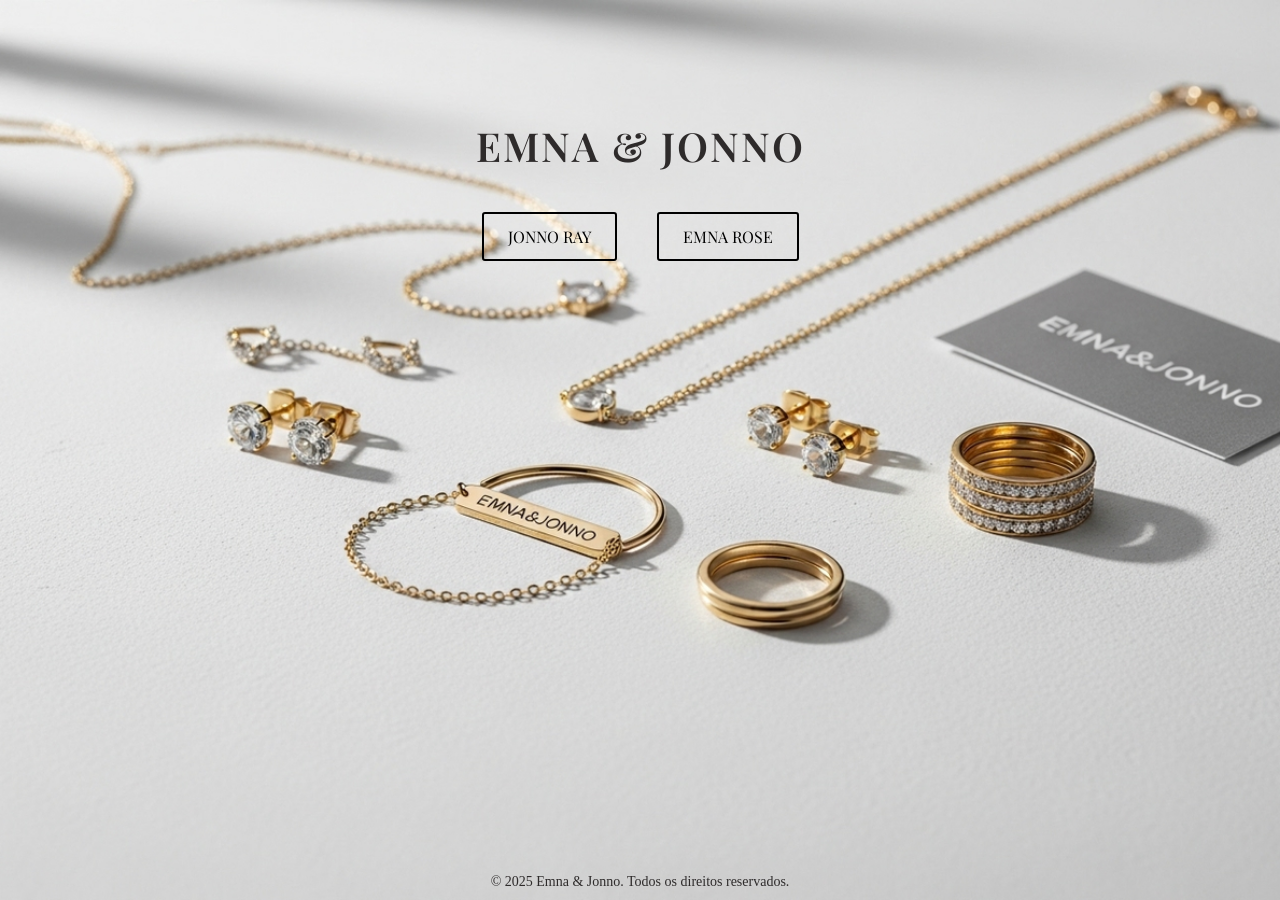
==== Emna&Jonno/index.html @ e4419581 "Add files via upload Primeiro commit para lançar o site." ====
<!DOCTYPE html>
<html lang="pt-BR">
<head>
  <meta charset="UTF-8" />
  <meta name="viewport" content="width=device-width, initial-scale=1.0"/>
  <title>Emna&Jonno</title>
  <link rel="stylesheet" href="css/style.css"/>
  <link rel="stylesheet" href="telainical1.css">
</head>
<body>

  <main>
    <div class="screen">
      <h1 class="h1">EMNA & JONNO</h1>
      <div class="grid">
        <a href="jonno.html"><button class="button">JONNO RAY</button></a>
        <a href="emna.html"><button class="button">EMNA ROSE</button></a>
      </div>
    </div>
  </main>
 
  <footer>
    <div class="direitos-autorais">
      © 2025 Emna & Jonno. Todos os direitos reservados.
    </div>
  </footer>
</body>
</html>
---- Emna&Jonno/css/style.css ----
/*--- fonts ---*/

@font-face 
{
    font-family: Playfair-Regular;
    src: url(../fonts/PlayfairDisplay-Regular.ttf);
}

@font-face 
{
    font-family: Playfair-SemiBold;
    src: url(../fonts/PlayfairDisplay-SemiBold.ttf);
}



body
{
    background-image: url(../img/Emna&Jonno\ -\ background\ img.webp);
    background-size: cover;
    background-position: center;
    background-repeat: no-repeat;
    background-attachment: fixed;
    color: rgb(46, 43, 43);
    display: flex;
    flex-direction: column;
    align-items: center;
    padding: 2rem;
    margin: 0;
}

.screen 
{
    padding: 60px 20px;
    text-align: center;
}
  
.screen h1 
{
    font-family: 'Playfair-SemiBold';
    font-size: 40px;
    margin-bottom: 40px;
    font-weight: 600;
    letter-spacing: 2px;
}

.button
{
    font-family: 'Playfair-Regular';
}
  
.grid
{
    display: flex;
    justify-content: center;
    gap: 40px;
}
  
.grid a button 
{
    padding: 12px 24px;
    font-size: 16px;
    border: 2px solid #000;
    border-radius: 3px;
    background-color: transparent;
    cursor: pointer;
    transition: all 0.3s ease;
}
  
.grid a button:hover 
{
    background-color: #000;
    color: #fff;
}

footer 
{
    width: 100%;
    position: fixed;      
    bottom: 0;           
    left: 0;
   
    text-align: center;
    padding: 10px 0;
    font-size: 14px;
    z-index: 1000;       
}

.direitos-autorais 
{
    margin: 0;
}
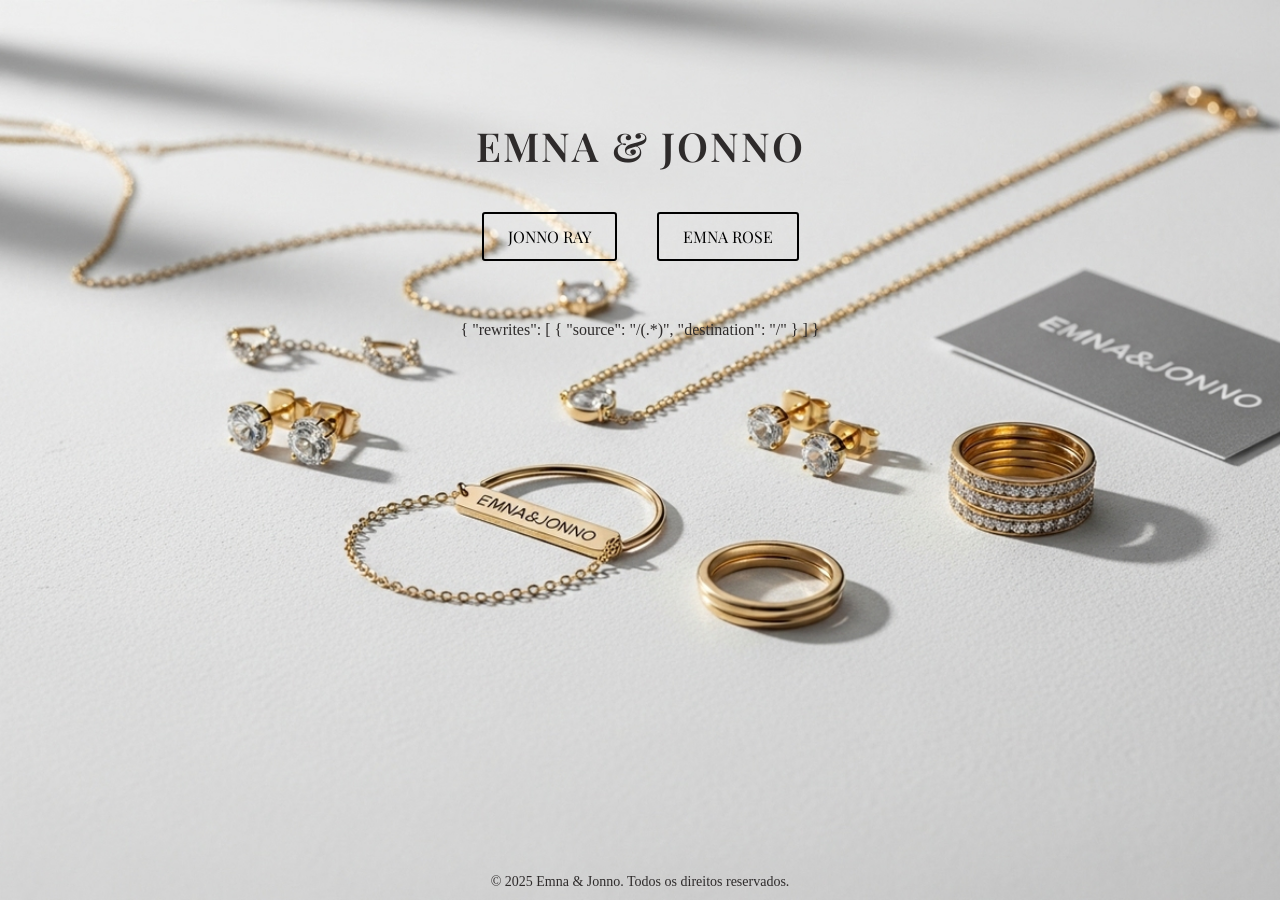
==== commit 22982bbe: "Atualizar o index.html" ====
--- a/Emna&Jonno/index.html
+++ b/Emna&Jonno/index.html
@@ -17,7 +17,13 @@
         <a href="emna.html"><button class="button">EMNA ROSE</button></a>
       </div>
     </div>
-  </main>
+  </main>
+
+{
+  "rewrites": [
+    { "source": "/(.*)", "destination": "/" }
+  ]
+}
  
   <footer>
     <div class="direitos-autorais">
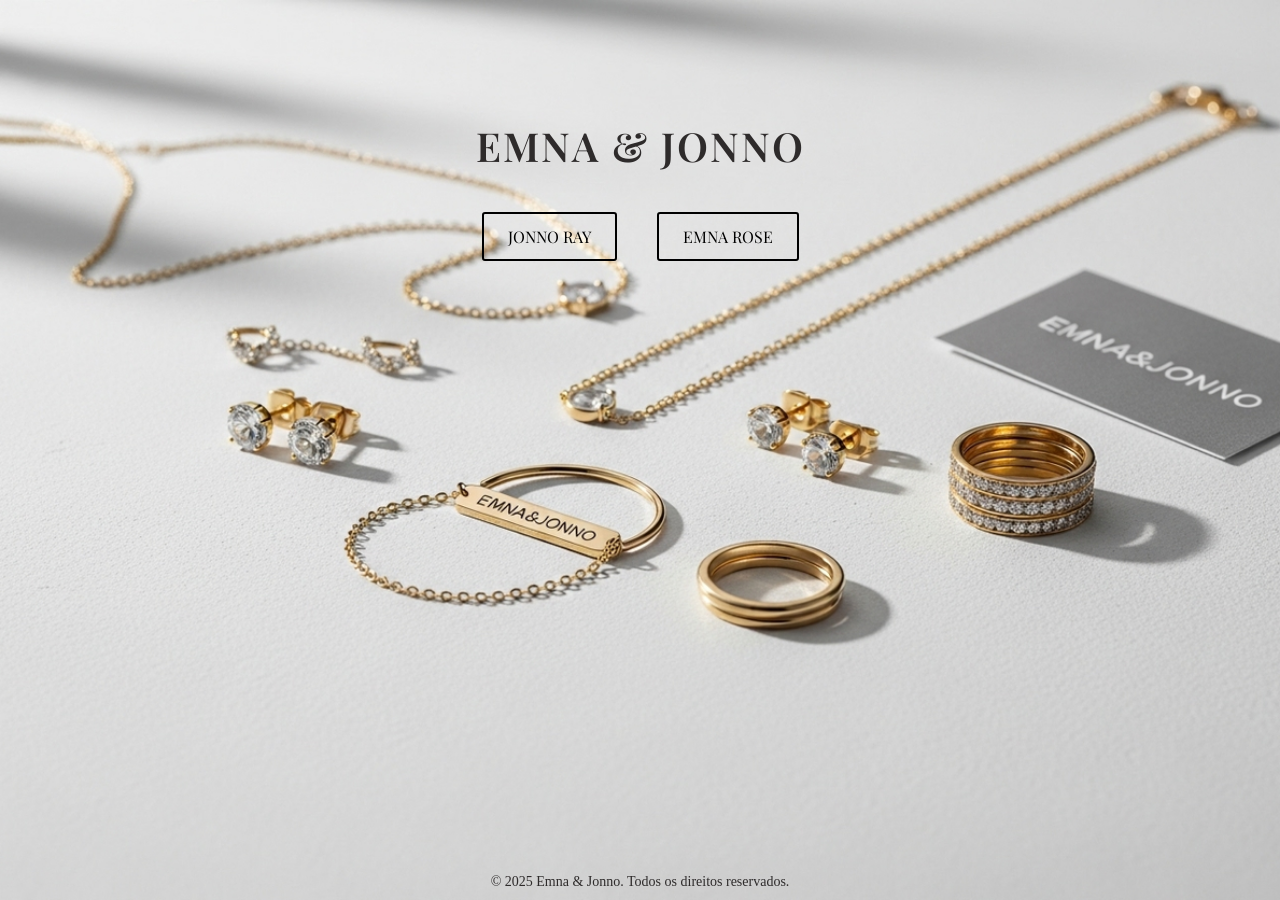
==== commit 8bfd5483: "Atualizar o index.html" ====
--- a/Emna&Jonno/index.html
+++ b/Emna&Jonno/index.html
@@ -17,13 +17,7 @@
         <a href="emna.html"><button class="button">EMNA ROSE</button></a>
       </div>
     </div>
-  </main>
-
-{
-  "rewrites": [
-    { "source": "/(.*)", "destination": "/" }
-  ]
-}
+  </main>
  
   <footer>
     <div class="direitos-autorais">
